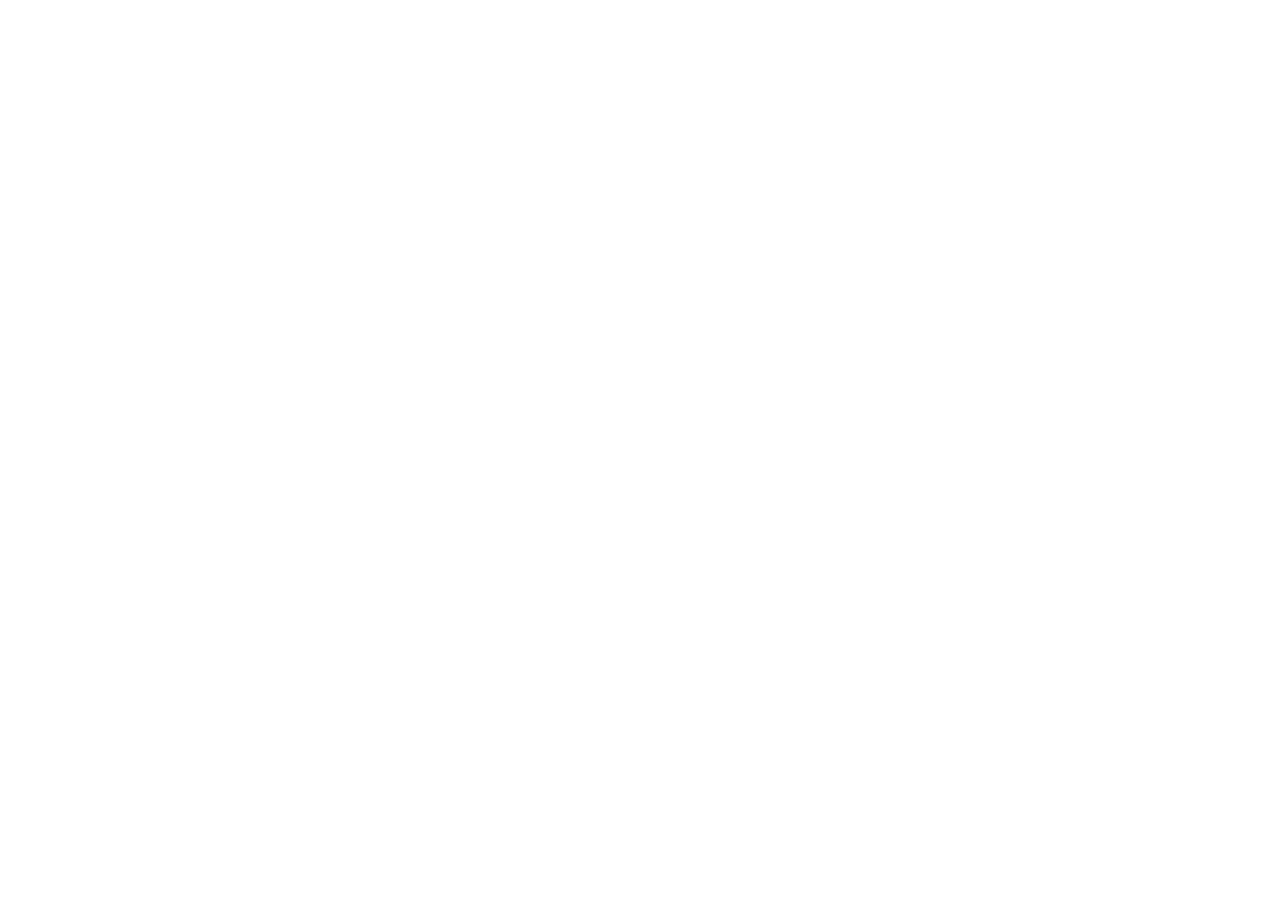
==== index.html @ e44d920a "Create index.html" ====
<!DOCTYPE html>
<html lang="pt-br">
<head>
    <meta charset="UTF-8">
    <meta name="viewport" content="width=device-width, initial-scale=1.0">
    <link rel="shortcut icon" href="favicon.ico" type="image/x-icon">
    <title>Projeto Redes Sociais</title>
</head>
<body>
    
</body>
</html>
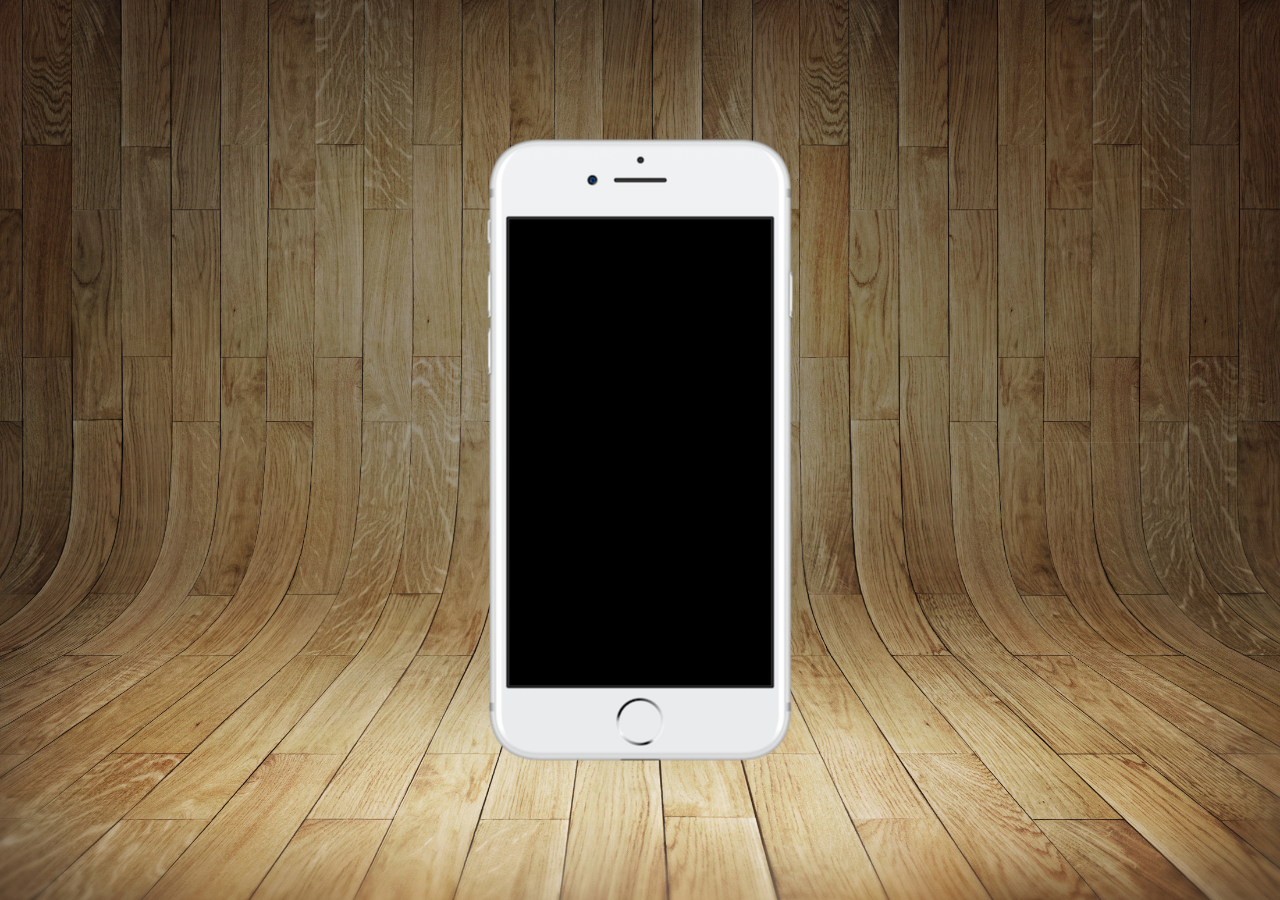
==== commit 0f779e58: "iniciando o html e css do projeto" ====
--- a/index.html
+++ b/index.html
@@ -4,9 +4,17 @@
     <meta charset="UTF-8">
     <meta name="viewport" content="width=device-width, initial-scale=1.0">
     <link rel="shortcut icon" href="favicon.ico" type="image/x-icon">
+    <link rel="stylesheet" href="estilos/style.css">
     <title>Projeto Redes Sociais</title>
 </head>
 <body>
-    
+    <main>
+        <section id="telefone">
+
+        </section>
+        <section id="redes">
+
+        </section>
+    </main>
 </body>
 </html>
--- a/estilos/style.css
+++ b/estilos/style.css
@@ -0,0 +1,35 @@
+@charset "UTF-8";
+
+* {
+    margin: 0px;
+    padding: 0px;
+    font-family: Arial, Helvetica, sans-serif;
+}
+
+html, body {
+    height: 100vh;
+    width: 100vw;
+    background-color: black;
+}
+
+body {
+    background: url('../imagens/fundo-madeira.jpg') no-repeat top center;
+    background-size: cover;
+    background-attachment: fixed;
+}
+
+main {
+    position: relative;
+    height: 100vh;
+}
+
+section#telefone {
+    position: absolute;
+    top: 50%;
+    left: 50%;
+    transform: translate(-50%, -50%);
+
+    height: 627px;
+    width: 311px;
+    background: url('../imagens/frame-iphone.png') no-repeat;
+}
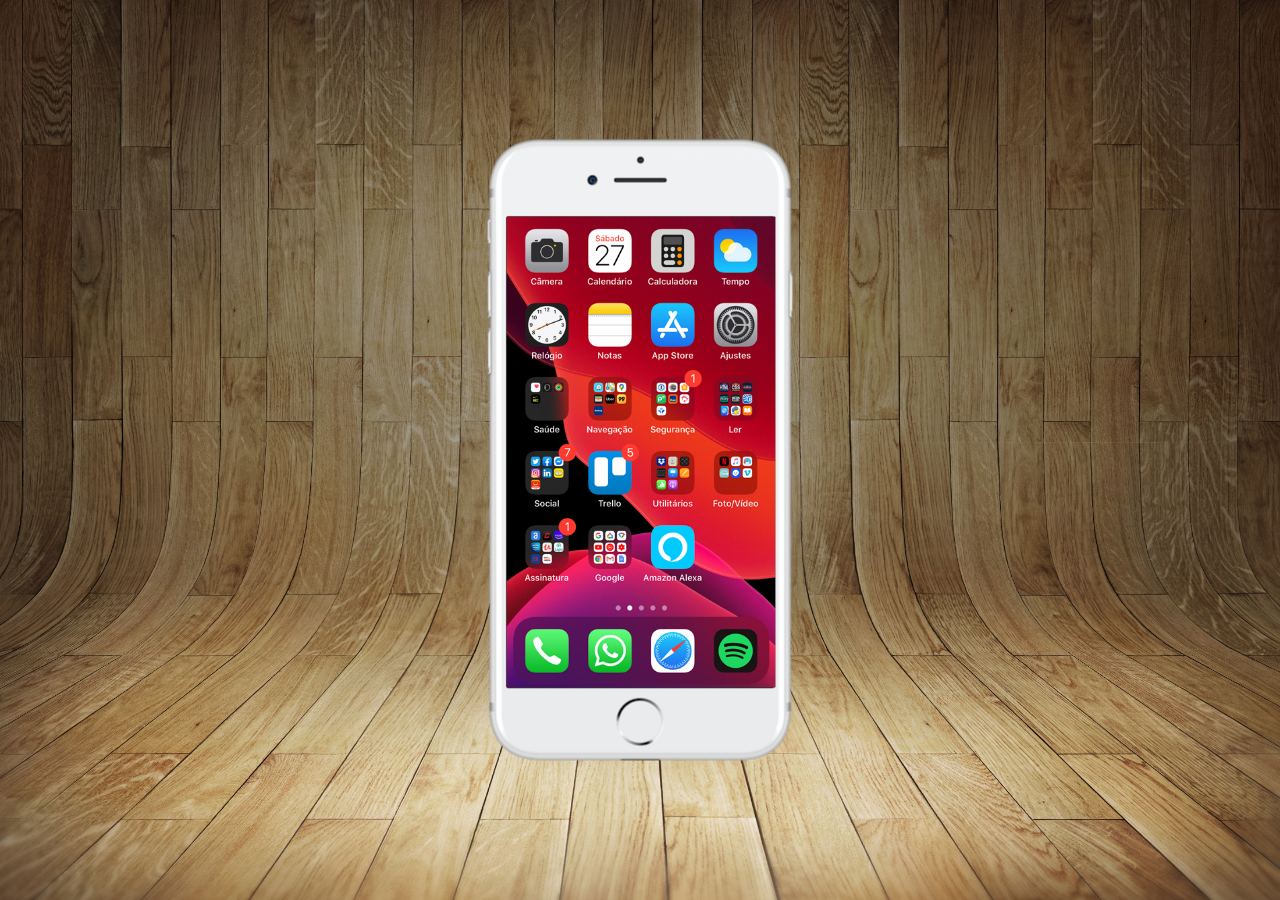
==== commit 8c364d9e: "criei a tela home" ====
--- a/index.html
+++ b/index.html
@@ -10,7 +10,7 @@
 <body>
     <main>
         <section id="telefone">
-
+            <iframe src="home.html" name="tela" id="tela" frameborder="0"></iframe>
         </section>
         <section id="redes">
 
--- a/estilos/style.css
+++ b/estilos/style.css
@@ -32,4 +32,12 @@
     height: 627px;
     width: 311px;
     background: url('../imagens/frame-iphone.png') no-repeat;
+}
+
+iframe#tela {
+    position: relative;
+    top: 80px;
+    left: 22px;
+    width: 269px;
+    height: 471px;
 }
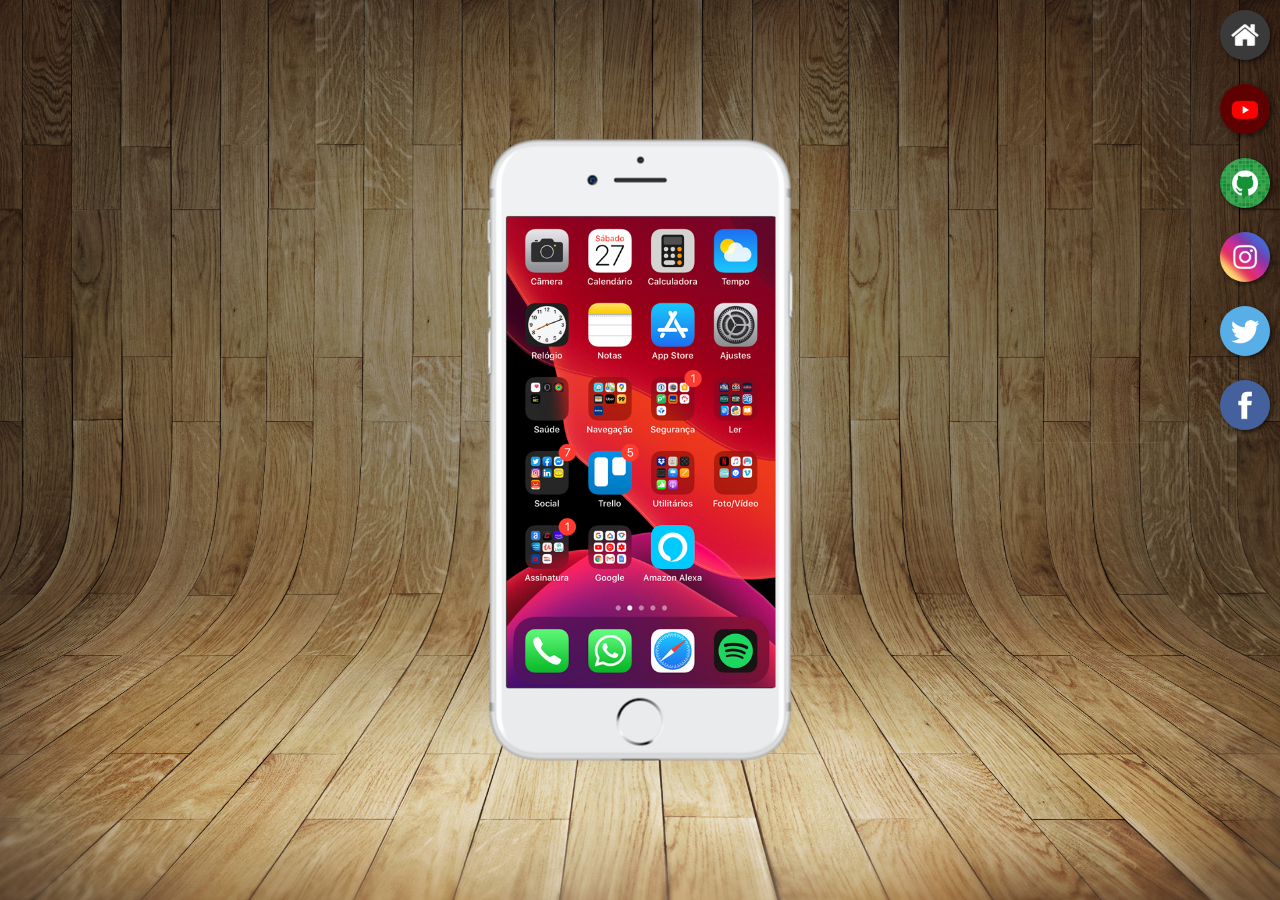
==== commit 47faa467: "criei os botões de navegação" ====
--- a/index.html
+++ b/index.html
@@ -10,10 +10,17 @@
 <body>
     <main>
         <section id="telefone">
-            <iframe src="home.html" name="tela" id="tela" frameborder="0"></iframe>
+            <iframe src="home.html" name="tela" id="tela" frameborder="0">
+                Seu navegador não é compatível com iframe.
+            </iframe>
         </section>
         <section id="redes">
-
+            <a href="#" target="tela"><img src="imagens/logo-home.jpg" alt="Home"></a><br>
+            <a href="#" target="tela"><img src="imagens/logo-youtube.jpg" alt="Youtube"></a><br>
+            <a href="#" target="tela"><img src="imagens/logo-github.jpg" alt="GitHub"></a><br>
+            <a href="#" target="tela"><img src="imagens/logo-instagram.jpg" alt="Instagram"></a><br>
+            <a href="#" target="tela"><img src="imagens/logo-twitter.jpg" alt="Twitter"></a><br>
+            <a href="#" target="tela"><img src="imagens/logo-facebook.jpg" alt=""></a>
         </section>
     </main>
 </body>
--- a/estilos/style.css
+++ b/estilos/style.css
@@ -40,4 +40,22 @@
     left: 22px;
     width: 269px;
     height: 471px;
+}
+
+section#redes {
+    text-align: right;
+}
+section#redes img {
+    width: 50px;
+    margin: 10px;
+    border-radius: 50%;
+    box-shadow: 2px 2px 5px rgba(0, 0, 0, 0.600);
+    box-sizing: border-box;
+}
+
+section#redes img:hover {
+    border: 2px solid rgba(255, 255, 255, 0.616);
+    transform: translate(-3px, -3px);
+    box-shadow: 5px 5px 10px rgba(0, 0, 0, 0.616);
+    transition: transform .35s, border 1s;
 }
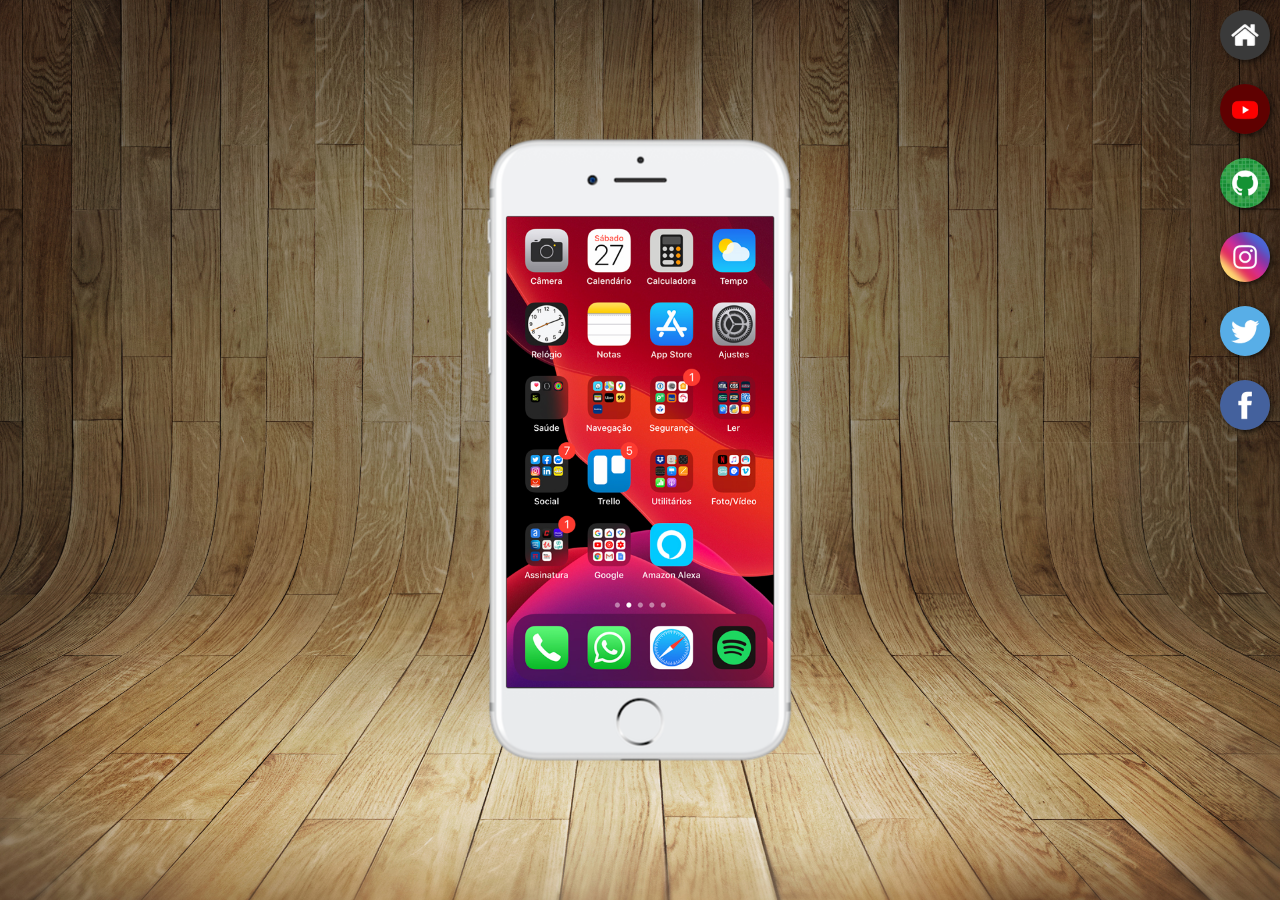
==== commit 2184b8d1: "criei as páginas das redes sociais para o projeto" ====
--- a/index.html
+++ b/index.html
@@ -15,12 +15,12 @@
             </iframe>
         </section>
         <section id="redes">
-            <a href="#" target="tela"><img src="imagens/logo-home.jpg" alt="Home"></a><br>
-            <a href="#" target="tela"><img src="imagens/logo-youtube.jpg" alt="Youtube"></a><br>
-            <a href="#" target="tela"><img src="imagens/logo-github.jpg" alt="GitHub"></a><br>
-            <a href="#" target="tela"><img src="imagens/logo-instagram.jpg" alt="Instagram"></a><br>
-            <a href="#" target="tela"><img src="imagens/logo-twitter.jpg" alt="Twitter"></a><br>
-            <a href="#" target="tela"><img src="imagens/logo-facebook.jpg" alt=""></a>
+            <a href="home.html" target="tela"><img src="imagens/logo-home.jpg" alt="Home"></a><br>
+            <a href="youtube.html" target="tela"><img src="imagens/logo-youtube.jpg" alt="Youtube"></a><br>
+            <a href="github.html" target="tela"><img src="imagens/logo-github.jpg" alt="GitHub"></a><br>
+            <a href="instagram.html" target="tela"><img src="imagens/logo-instagram.jpg" alt="Instagram"></a><br>
+            <a href="twitter.html" target="tela"><img src="imagens/logo-twitter.jpg" alt="Twitter"></a><br>
+            <a href="facebook.html" target="tela"><img src="imagens/logo-facebook.jpg" alt=""></a>
         </section>
     </main>
 </body>
--- a/estilos/style.css
+++ b/estilos/style.css
@@ -38,7 +38,7 @@
     position: relative;
     top: 80px;
     left: 22px;
-    width: 269px;
+    width: 267px;
     height: 471px;
 }
 
